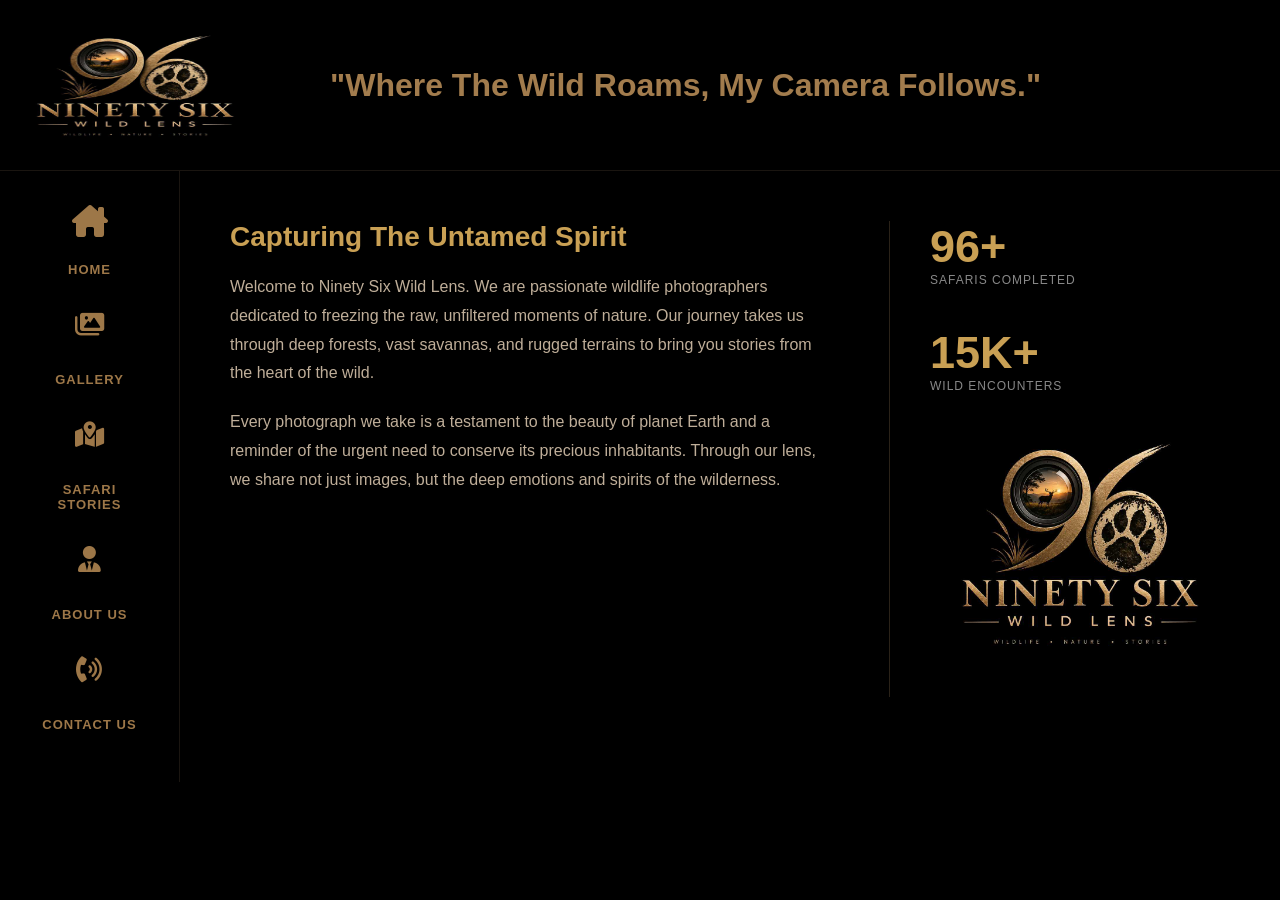
==== about.html @ b97cb750 "photogragh version_1" ====
<!DOCTYPE html>
<html lang="en">

<head>
    <meta charset="UTF-8">
    <meta name="viewport" content="width=device-width, initial-scale=1.0">
    <title>96 Wild Lens</title>
    <link href="about.css" type="text/css" rel="stylesheet">
    <!-- Font Awesome Free CDN Link (v6) -->
    <link rel="stylesheet" href="https://cdnjs.cloudflare.com/ajax/libs/font-awesome/6.0.0/css/all.min.css">
</head>

<body>

    <!-- Top Logo & Header Area -->
    <div class="header">
        <div class="logo">
            <img src="images96/mylogo.jpg" alt="Logo" />
            <h1 class="quote">"Where the wild roams, my camera follows."</h1>
        </div>
    </div>

    <!-- Main Layout Wrapper Container -->
    <div class="main-container">
        
        <!-- Left Side Navigation Bar -->
        <div class="nav-bar">
            <div class="nav-item">
                <i class="fa-sharp fa-solid fa-house-chimney fa-2xl"></i>
                <a class="home1" href="#">HOME</a>
            </div>
            
            <div class="nav-item">
                <a href="gallery96.html"><i class="fa-solid fa-images fa-2xl"></i></a>
                <a class="gallery1" href="gallery96.html">GALLERY</a>
            </div>
            
            <div class="nav-item">
                <a href="safari.html"><i class="fa-solid fa-map-location-dot fa-2xl"></i></a>
                <a class="safari1" href="safari.html">SAFARI STORIES</a>
            </div>
            
            <div class="nav-item">
                <a href="about.html"><i class="fa-solid fa-user-tie fa-2xl"></i></a>
                <a class="about1" href="about.html">ABOUT US</a>
            </div>
            
            <div class="nav-item">
                <a href="contact.html"><i class="fa-solid fa-phone-volume fa-2xl"></i></a>
                <a class="contact1" href="contact.html">CONTACT US</a>
            </div>
        </div>

        <!-- Right Side Text & Content Area (Mela vara வேண்டிய Space) -->
        <div class="content-area">
            <div class="story-text">
                <h2>Capturing The Untamed Spirit</h2>
                <p>Welcome to Ninety Six Wild Lens. We are passionate wildlife photographers dedicated to freezing the raw, unfiltered moments of nature. Our journey takes us through deep forests, vast savannas, and rugged terrains to bring you stories from the heart of the wild.</p>
                <p>Every photograph we take is a testament to the beauty of planet Earth and a reminder of the urgent need to conserve its precious inhabitants. Through our lens, we share not just images, but the deep emotions and spirits of the wilderness.</p>
            </div>
            
            <div class="story-stats">
                <div class="stat-box">
                    <span class="stat-number">96+</span>
                    <span class="stat-label">Safaris Completed</span>
                </div>
                <div class="stat-box">
                    <span class="stat-number">15K+</span>
                    <span class="stat-label">Wild Encounters</span>
                    <span> <img src="images96/mylogo.jpg" class="log"></span>
                </div>
            </div>
        </div>

    </div>

</body>
</html>
---- about.css ----
* {
    padding: 0;
    margin: 0;
    box-sizing: border-box;
}

body {
    background-color: black;
    color: #e5dfd3;
    font-family: Arial, sans-serif;
}

/* Header & Logo Section Styling */
.header {
    background-color: black;
    border-bottom: 1px solid #1a1510;
}

.logo {
    display: flex;
    gap: 50px;
    align-items: center;
    padding: 10px;
}

.logo img {
    height: 150px;
    width: 250px;
}

.quote {
    color: #A27C4D;
    text-transform: capitalize;
    font-size: xx-large;
    padding-left: 20px;
}

/* Flex Grid Wrapper for Side-by-Side View */
.main-container {
    display: flex;
    width: 100%;
    align-items: flex-start;
}

/* Left Side Dynamic Navigation Bar Styling */
.nav-bar {
    background-color: black;
    padding: 50px 30px;
    width: 180px;
    min-width: 180px;
    display: flex;
    flex-direction: column;
    gap: 40px; /* Br tags badilaga neat gaps */
    text-align: center;
    border-right: 1px solid #1a1510;
}

.nav-item {
    display: flex;
    flex-direction: column;
    align-items: center;
    gap: 40px;
}

.nav-item a {
    text-decoration: none;
    color: #9D7748;
    font-size: 13px;
    font-weight: bold;
    letter-spacing: 1px;
}

/* Icons & Hover Effects */
.fa-solid, .fa-sharp {
    color: #9D7748;
    transition: color 0.3s ease;
}

.fa-solid:hover, .fa-sharp:hover, .nav-item a:hover {
    color: skyblue;
}

/* Right Side Content Container (Empty Black Space Fix) */
.content-area {
    flex: 1;
    display: flex;
    padding: 50px;
    gap: 60px;
}

.story-text {
    flex: 2;
}

.story-text h2 {
    font-size: 28px;
    color: #c9a054;
    margin-bottom: 20px;
    font-weight: bold;
}

.story-text p {
    font-size: 16px;
    line-height: 1.8;
    color: #bfae99;
    margin-bottom: 20px;
}

/* Statistics Dynamic Layout Counter */
.story-stats {
    flex: 1;
    display: flex;
    flex-direction: column;
    justify-content: flex-start;
    gap: 40px;
    border-left: 1px solid #2a2218;
    padding-left: 40px;
}

.stat-box {
    display: flex;
    flex-direction: column;
}

.stat-number {
    font-size: 45px;
    color: #c9a054;
    font-weight: bold;
}

.stat-label {
    font-size: 12px;
    color: #888;
    text-transform: uppercase;
    letter-spacing: 1px;
}
.log{
   width: 300px;
    

}
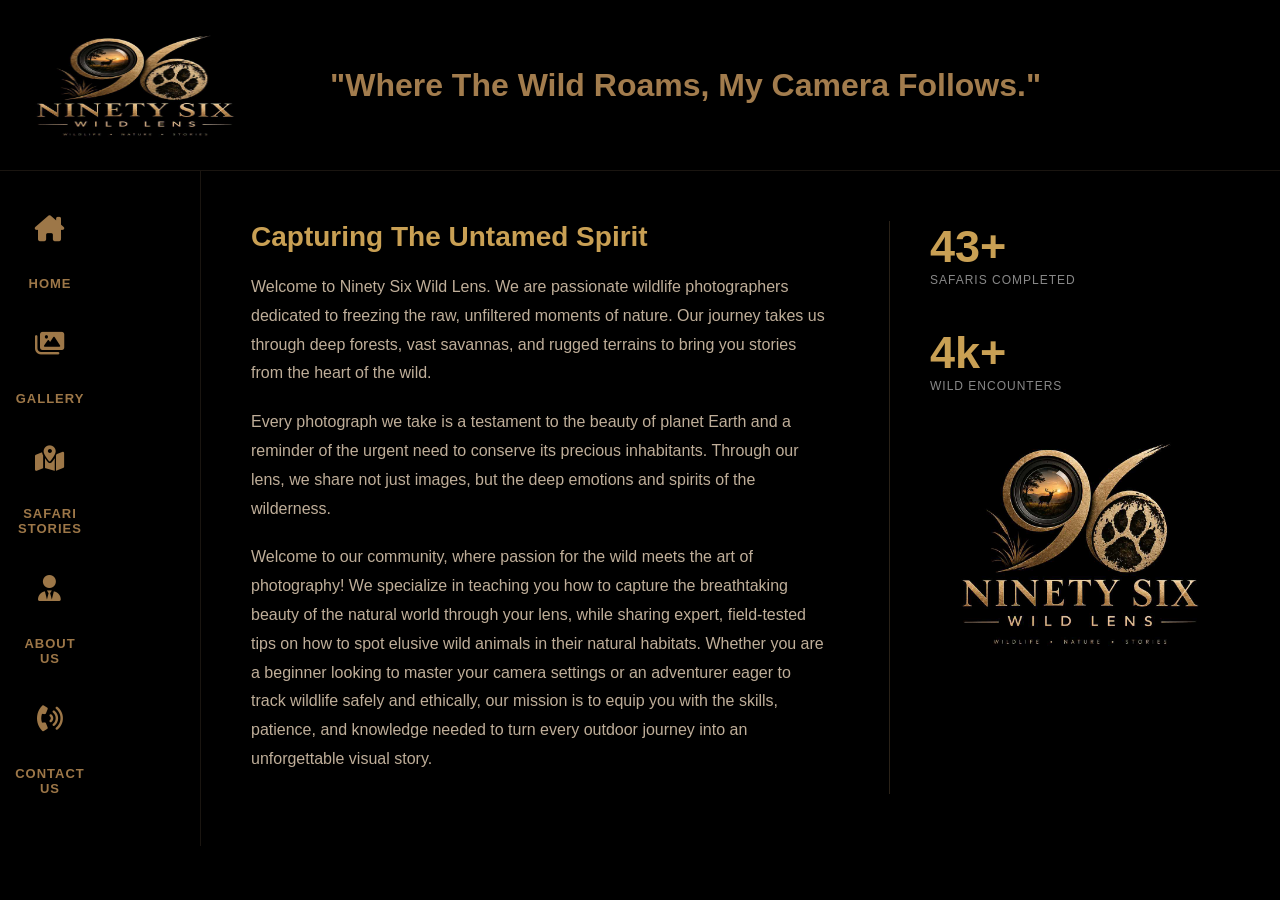
==== commit f0bda878: "changed" ====
--- a/about.html
+++ b/about.html
@@ -26,7 +26,7 @@
         <!-- Left Side Navigation Bar -->
         <div class="nav-bar">
             <div class="nav-item">
-                <i class="fa-sharp fa-solid fa-house-chimney fa-2xl"></i>
+                <a href="index.html"><i class="fa-sharp fa-solid fa-house-chimney fa-2xl"></i></a>
                 <a class="home1" href="#">HOME</a>
             </div>
             
@@ -51,21 +51,27 @@
             </div>
         </div>
 
-        <!-- Right Side Text & Content Area (Mela vara வேண்டிய Space) -->
+    
         <div class="content-area">
             <div class="story-text">
                 <h2>Capturing The Untamed Spirit</h2>
                 <p>Welcome to Ninety Six Wild Lens. We are passionate wildlife photographers dedicated to freezing the raw, unfiltered moments of nature. Our journey takes us through deep forests, vast savannas, and rugged terrains to bring you stories from the heart of the wild.</p>
                 <p>Every photograph we take is a testament to the beauty of planet Earth and a reminder of the urgent need to conserve its precious inhabitants. Through our lens, we share not just images, but the deep emotions and spirits of the wilderness.</p>
+                <p>Welcome to our community, where passion for the wild meets the art of photography! We specialize in teaching you how to capture the breathtaking beauty of the natural world through your lens, while sharing expert, 
+                    field-tested tips on how to spot elusive wild animals in their natural habitats. Whether you are a beginner looking to master your camera settings or an adventurer eager to track wildlife safely and ethically, our mission is to equip you with the skills,
+                    patience, and knowledge needed to turn every outdoor journey into an unforgettable visual story.</p>
+                  
+                  
+
             </div>
             
             <div class="story-stats">
                 <div class="stat-box">
-                    <span class="stat-number">96+</span>
+                    <span class="stat-number">43+</span>
                     <span class="stat-label">Safaris Completed</span>
                 </div>
                 <div class="stat-box">
-                    <span class="stat-number">15K+</span>
+                    <span class="stat-number">4k+</span>
                     <span class="stat-label">Wild Encounters</span>
                     <span> <img src="images96/mylogo.jpg" class="log"></span>
                 </div>
--- a/about.css
+++ b/about.css
@@ -45,12 +45,13 @@
 /* Left Side Dynamic Navigation Bar Styling */
 .nav-bar {
     background-color: black;
-    padding: 50px 30px;
+    padding: 50px;
+    padding-right: 150px;
     width: 180px;
     min-width: 180px;
     display: flex;
     flex-direction: column;
-    gap: 40px; /* Br tags badilaga neat gaps */
+    gap: 45px; /* Br tags badilaga neat gaps */
     text-align: center;
     border-right: 1px solid #1a1510;
 }
